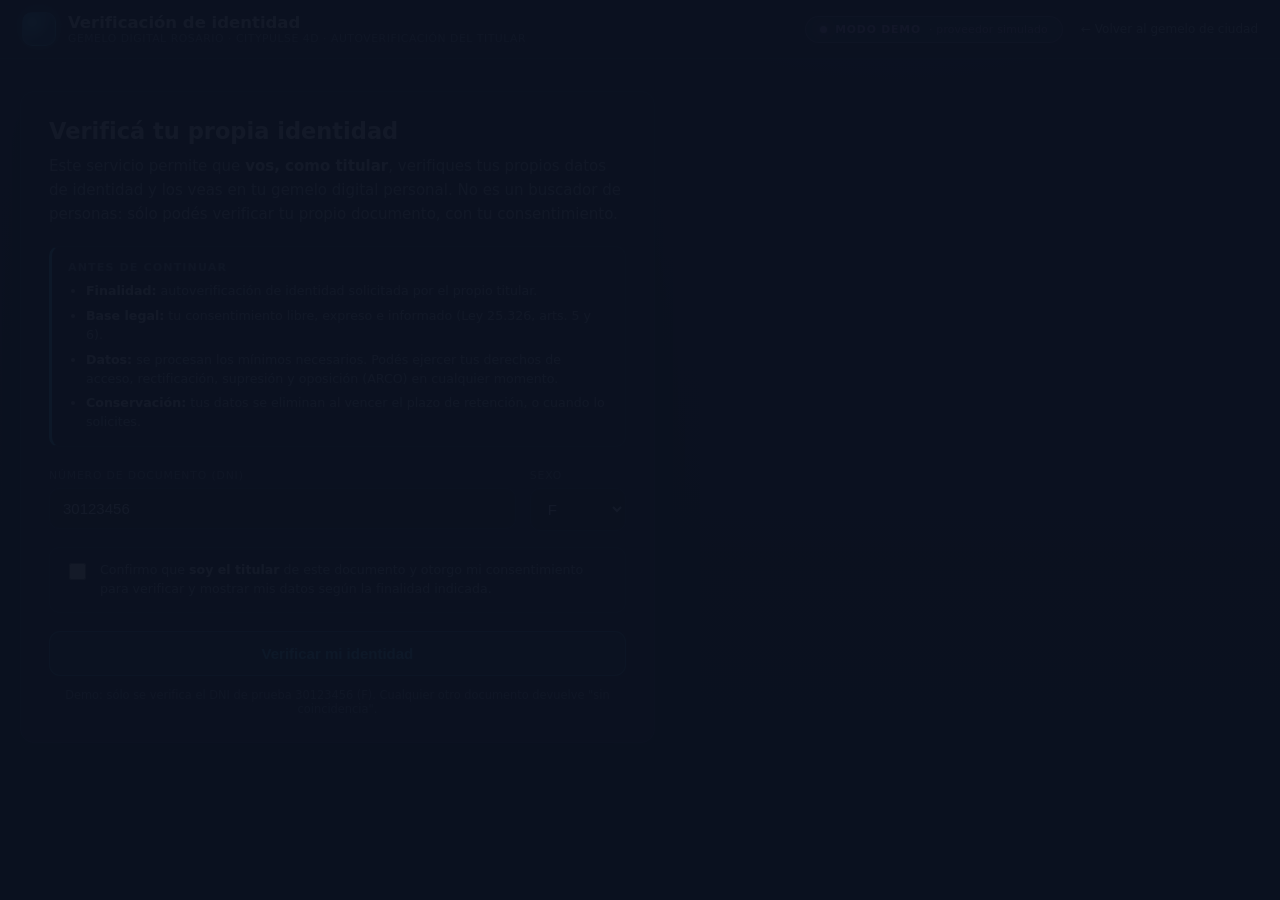
==== apps/web/verify/index.html @ 2c193ae4 "feat: add consent-based self-service identity verification Legal, in-scope alternative to a DNI peop" ====
<!doctype html>
<html lang="es">
<head>
  <meta charset="utf-8" />
  <meta name="viewport" content="width=device-width, initial-scale=1" />
  <title>Verificación de identidad — CityPulse 4D</title>
  <link rel="stylesheet" href="verify.css" />
</head>
<body>
  <header class="topbar">
    <div class="brand">
      <div class="brand-mark" aria-hidden="true"></div>
      <div class="brand-text">
        <span class="brand-title">Verificación de identidad</span>
        <span class="brand-sub">Gemelo Digital Rosario · CityPulse 4D · autoverificación del titular</span>
      </div>
    </div>
    <div id="mode-banner" class="mode-pill" hidden></div>
    <a class="nav-link" href="../">← Volver al gemelo de ciudad</a>
  </header>

  <main class="wrap">
    <!-- STEP 1 — consent + form -->
    <section id="step-consent" class="card consent-card">
      <h1>Verificá tu propia identidad</h1>
      <p class="lead">
        Este servicio permite que <strong>vos, como titular</strong>, verifiques tus propios
        datos de identidad y los veas en tu gemelo digital personal. No es un buscador de
        personas: sólo podés verificar tu propio documento, con tu consentimiento.
      </p>

      <div class="legal-box">
        <h2>Antes de continuar</h2>
        <ul>
          <li><strong>Finalidad:</strong> autoverificación de identidad solicitada por el propio titular.</li>
          <li><strong>Base legal:</strong> tu consentimiento libre, expreso e informado (Ley 25.326, arts. 5 y 6).</li>
          <li><strong>Datos:</strong> se procesan los mínimos necesarios. Podés ejercer tus derechos de acceso, rectificación, supresión y oposición (ARCO) en cualquier momento.</li>
          <li><strong>Conservación:</strong> tus datos se eliminan al vencer el plazo de retención, o cuando lo solicites.</li>
        </ul>
      </div>

      <form id="verify-form" autocomplete="off">
        <div class="field-row">
          <label class="field">
            <span class="field-label">Número de documento (DNI)</span>
            <input id="dni" name="dni" inputmode="numeric" maxlength="10" placeholder="30123456" required />
          </label>
          <label class="field sexo">
            <span class="field-label">Sexo</span>
            <select id="sexo" name="sexo" required>
              <option value="F">F</option>
              <option value="M">M</option>
              <option value="X">X</option>
            </select>
          </label>
        </div>

        <label class="consent-check">
          <input type="checkbox" id="consent" required />
          <span>Confirmo que <strong>soy el titular</strong> de este documento y otorgo mi
          consentimiento para verificar y mostrar mis datos según la finalidad indicada.</span>
        </label>

        <p id="form-error" class="form-error" hidden></p>

        <button type="submit" class="btn-primary">Verificar mi identidad</button>
        <p id="demo-hint" class="demo-hint"></p>
      </form>
    </section>

    <!-- STEP 2 — verifying -->
    <section id="step-loading" class="card loading-card" hidden>
      <div class="spinner" aria-hidden="true"></div>
      <p>Verificando con el proveedor de identidad…</p>
    </section>

    <!-- STEP 3 — result -->
    <section id="step-result" class="result" hidden></section>
  </main>

  <div id="load-error" class="load-error" hidden></div>

  <script src="verify.js"></script>
</body>
</html>
---- apps/web/verify/verify.css ----
/* Verificación de identidad — CityPulse 4D
 * Self-contained theme tokens (mirrors the main dashboard look). */

:root {
  --bg-0: #0b1120;
  --bg-1: #101830;
  --panel: rgba(19, 28, 50, 0.92);
  --panel-edge: #243254;
  --panel-edge-soft: rgba(96, 130, 200, 0.16);
  --text: #eaf1fc;
  --text-dim: #aebcd6;
  --muted: #7e8db0;
  --accent: #4fd2ff;
  --ok: #34d399;
  --stale: #fbbf24;
  --error: #fb7185;
  --mock: #c4a5ff;
  --glow: 0 0 18px rgba(79, 210, 255, 0.25);
  --radius: 14px;
  font-size: 15px;
}

* { box-sizing: border-box; }

html, body {
  margin: 0;
  min-height: 100%;
  background:
    radial-gradient(1200px 700px at 70% -10%, #16264a 0%, transparent 60%),
    linear-gradient(180deg, var(--bg-1) 0%, var(--bg-0) 100%);
  color: var(--text);
  font-family: "Segoe UI Variable Display", "Segoe UI", system-ui, -apple-system, sans-serif;
}
body { display: flex; flex-direction: column; min-height: 100vh; }

* { scrollbar-width: thin; scrollbar-color: #2c3c64 transparent; }
*::-webkit-scrollbar { width: 8px; height: 8px; }
*::-webkit-scrollbar-thumb { background: #2c3c64; border-radius: 8px; }

/* ---- top bar ---- */
.topbar {
  display: flex; align-items: center; gap: 18px;
  padding: 12px 22px;
  background: linear-gradient(180deg, rgba(22, 32, 58, 0.95), rgba(16, 24, 46, 0.95));
  border-bottom: 1px solid var(--panel-edge);
}
.brand { display: flex; align-items: center; gap: 12px; min-width: 0; }
.brand-mark {
  width: 34px; height: 34px; flex: none; border-radius: 10px;
  background:
    radial-gradient(circle at 30% 30%, rgba(79, 210, 255, 0.9), rgba(79, 210, 255, 0.15) 60%),
    linear-gradient(135deg, #1b3f74, #102449);
  border: 1px solid rgba(79, 210, 255, 0.45);
  box-shadow: var(--glow), inset 0 0 12px rgba(79, 210, 255, 0.35);
}
.brand-text { display: flex; flex-direction: column; }
.brand-title { font-size: 1.1rem; font-weight: 700; }
.brand-sub { color: var(--muted); font-size: 0.72rem; letter-spacing: 0.05em; text-transform: uppercase; }

.mode-pill {
  display: inline-flex; align-items: center; gap: 8px; margin-left: auto;
  padding: 6px 14px; border-radius: 999px;
  font-size: 0.72rem; font-weight: 700; letter-spacing: 0.08em; text-transform: uppercase;
}
.mode-pill .pill-dot { width: 7px; height: 7px; border-radius: 50%; animation: pulse 2.4s ease-in-out infinite; }
.mode-pill .pill-sub { font-weight: 500; letter-spacing: 0.02em; text-transform: none; opacity: 0.75; }
.mode-pill.mock { color: var(--mock); background: rgba(196, 165, 255, 0.1); border: 1px solid rgba(196, 165, 255, 0.4); }
.mode-pill.mock .pill-dot { background: var(--mock); box-shadow: 0 0 8px var(--mock); }
.mode-pill.live { color: var(--ok); background: rgba(52, 211, 153, 0.1); border: 1px solid rgba(52, 211, 153, 0.4); }
.mode-pill.live .pill-dot { background: var(--ok); box-shadow: 0 0 8px var(--ok); }
@keyframes pulse { 0%,100% { opacity: 1; transform: scale(1); } 50% { opacity: 0.45; transform: scale(0.8); } }

.nav-link { color: var(--text-dim); text-decoration: none; font-size: 0.8rem; white-space: nowrap; }
.nav-link:hover { color: var(--accent); }

/* ---- layout ---- */
.wrap { flex: 1; display: flex; justify-content: center; align-items: flex-start; padding: 32px 20px 48px; }

.card {
  width: 100%; max-width: 640px;
  background: var(--panel);
  backdrop-filter: blur(6px);
  border: 1px solid var(--panel-edge);
  border-radius: var(--radius);
  padding: 26px 28px;
  box-shadow: 0 12px 40px rgba(0, 0, 0, 0.4);
}

.consent-card h1 { margin: 0 0 10px; font-size: 1.5rem; }
.lead { color: var(--text-dim); line-height: 1.6; margin: 0 0 20px; }
.lead strong { color: var(--text); }

.legal-box {
  background: rgba(28, 40, 70, 0.5);
  border: 1px solid var(--panel-edge-soft);
  border-left: 3px solid var(--accent);
  border-radius: 10px;
  padding: 14px 16px;
  margin-bottom: 22px;
}
.legal-box h2 { margin: 0 0 8px; font-size: 0.74rem; text-transform: uppercase; letter-spacing: 0.1em; color: var(--muted); }
.legal-box ul { margin: 0; padding-left: 18px; display: flex; flex-direction: column; gap: 6px; font-size: 0.84rem; color: var(--text-dim); line-height: 1.5; }
.legal-box strong { color: var(--text); }

/* ---- form ---- */
.field-row { display: flex; gap: 14px; margin-bottom: 16px; }
.field { display: flex; flex-direction: column; gap: 6px; flex: 1; }
.field.sexo { flex: 0 0 96px; }
.field-label { font-size: 0.72rem; text-transform: uppercase; letter-spacing: 0.08em; color: var(--muted); }
.field input, .field select {
  background: rgba(12, 18, 34, 0.7);
  border: 1px solid var(--panel-edge);
  border-radius: 10px;
  color: var(--text);
  padding: 11px 13px;
  font-size: 1rem;
  font-variant-numeric: tabular-nums;
  outline: none;
  transition: border-color 0.15s, box-shadow 0.15s;
}
.field input:focus, .field select:focus { border-color: var(--accent); box-shadow: var(--glow); }

.consent-check {
  display: flex; gap: 11px; align-items: flex-start;
  background: rgba(28, 40, 70, 0.4);
  border: 1px solid var(--panel-edge-soft);
  border-radius: 10px;
  padding: 13px 15px;
  font-size: 0.84rem; color: var(--text-dim); line-height: 1.5;
  cursor: pointer;
  margin-bottom: 18px;
}
.consent-check input { margin-top: 2px; width: 17px; height: 17px; accent-color: var(--accent); flex: none; }
.consent-check strong { color: var(--text); }

.form-error {
  background: rgba(251, 113, 133, 0.1);
  border: 1px solid rgba(251, 113, 133, 0.3);
  color: var(--error);
  border-radius: 9px;
  padding: 10px 13px;
  font-size: 0.84rem;
  margin: 0 0 16px;
}

.btn-primary {
  width: 100%;
  padding: 13px;
  border-radius: 11px;
  border: 1px solid rgba(79, 210, 255, 0.5);
  background: rgba(79, 210, 255, 0.16);
  color: var(--accent);
  font-size: 1rem; font-weight: 700;
  cursor: pointer;
  transition: box-shadow 0.15s, background 0.15s;
}
.btn-primary:hover { box-shadow: var(--glow); background: rgba(79, 210, 255, 0.26); }

.demo-hint { margin: 12px 0 0; font-size: 0.76rem; color: var(--muted); text-align: center; }

/* ---- loading ---- */
.loading-card { text-align: center; color: var(--text-dim); }
.spinner {
  width: 42px; height: 42px; margin: 6px auto 16px;
  border: 3px solid rgba(79, 210, 255, 0.2);
  border-top-color: var(--accent);
  border-radius: 50%;
  animation: spin 0.8s linear infinite;
}
@keyframes spin { to { transform: rotate(360deg); } }

/* ---- result ---- */
.result { width: 100%; max-width: 760px; display: flex; flex-direction: column; gap: 16px; }

.profile-card {
  background: var(--panel);
  border: 1px solid var(--panel-edge);
  border-radius: var(--radius);
  padding: 22px;
  box-shadow: 0 12px 40px rgba(0, 0, 0, 0.4);
  display: grid;
  grid-template-columns: 132px 1fr;
  gap: 22px;
}
.profile-photo {
  width: 132px; height: 132px; border-radius: 14px;
  border: 1px solid var(--panel-edge);
  background: #0d1426;
  object-fit: cover;
}
.photo-wrap { display: flex; flex-direction: column; gap: 8px; align-items: center; }
.photo-note { font-size: 0.66rem; color: var(--muted); text-align: center; line-height: 1.4; }

.profile-head { min-width: 0; }
.profile-kicker { font-size: 0.68rem; text-transform: uppercase; letter-spacing: 0.12em; color: var(--muted); }
.profile-name { font-size: 1.6rem; font-weight: 700; margin: 2px 0 6px; line-height: 1.2; }
.verif-line { display: flex; flex-wrap: wrap; gap: 8px; align-items: center; }

.badge {
  display: inline-flex; align-items: center; gap: 5px;
  padding: 3px 10px; border-radius: 999px;
  font-size: 0.66rem; font-weight: 700; letter-spacing: 0.06em; text-transform: uppercase;
  border: 1px solid transparent;
}
.badge::before { content: ""; width: 6px; height: 6px; border-radius: 50%; background: currentColor; box-shadow: 0 0 6px currentColor; }
.badge.verified { color: var(--ok); background: rgba(52, 211, 153, 0.12); border-color: rgba(52, 211, 153, 0.35); }
.badge.not_found, .badge.failed { color: var(--stale); background: rgba(251, 191, 36, 0.1); border-color: rgba(251, 191, 36, 0.35); }
.badge.mock { color: var(--mock); background: rgba(196, 165, 255, 0.1); border-color: rgba(196, 165, 255, 0.35); }
.badge.live { color: var(--ok); background: rgba(52, 211, 153, 0.12); border-color: rgba(52, 211, 153, 0.35); }

.detail-grid {
  display: grid; grid-template-columns: 1fr 1fr; gap: 1px;
  border-radius: 12px; overflow: hidden;
  background: var(--panel);
  border: 1px solid var(--panel-edge);
}
.detail-cell { background: rgba(28, 40, 70, 0.5); padding: 11px 14px; }
.detail-cell.full { grid-column: 1 / -1; }
.detail-k { font-size: 0.66rem; text-transform: uppercase; letter-spacing: 0.08em; color: var(--muted); margin-bottom: 3px; }
.detail-v { font-size: 0.95rem; font-weight: 600; font-variant-numeric: tabular-nums; }

.map-card { position: relative; border-radius: 12px; overflow: hidden; border: 1px solid var(--panel-edge); }
.map-card canvas { display: block; width: 100%; height: 200px; }
.map-card .map-tag {
  position: absolute; left: 12px; top: 10px;
  font-size: 0.72rem; color: var(--text-dim);
  background: rgba(13, 19, 36, 0.8); border: 1px solid var(--panel-edge-soft);
  padding: 4px 10px; border-radius: 999px;
}

.gov-card {
  background: rgba(28, 40, 70, 0.45);
  border: 1px solid var(--panel-edge-soft);
  border-radius: 12px;
  padding: 14px 16px;
  font-size: 0.8rem; color: var(--text-dim); line-height: 1.55;
}
.gov-card h3 { margin: 0 0 8px; font-size: 0.72rem; text-transform: uppercase; letter-spacing: 0.1em; color: var(--muted); }
.gov-row { display: flex; justify-content: space-between; gap: 12px; padding: 3px 0; }
.gov-row span:first-child { color: var(--muted); }

.actions { display: flex; gap: 10px; flex-wrap: wrap; }
.btn-ghost, .btn-danger {
  padding: 9px 16px; border-radius: 10px; font-size: 0.84rem; cursor: pointer;
  border: 1px solid var(--panel-edge); background: transparent; color: var(--text-dim);
  transition: border-color 0.15s, color 0.15s, background 0.15s;
}
.btn-ghost:hover { border-color: var(--accent); color: var(--accent); }
.btn-danger { border-color: rgba(251, 113, 133, 0.4); color: var(--error); }
.btn-danger:hover { background: rgba(251, 113, 133, 0.12); }

.empty-state {
  background: var(--panel);
  border: 1px solid var(--panel-edge);
  border-left: 3px solid var(--stale);
  border-radius: var(--radius);
  padding: 22px 24px;
}
.empty-state.erased { border-left-color: var(--ok); }
.empty-state h2 { margin: 0 0 8px; font-size: 1.1rem; }
.empty-state p { color: var(--text-dim); line-height: 1.6; margin: 0 0 14px; }

.disclaimer-strip {
  background: rgba(196, 165, 255, 0.08);
  border: 1px solid rgba(196, 165, 255, 0.3);
  color: var(--mock);
  border-radius: 12px;
  padding: 11px 15px;
  font-size: 0.8rem;
  line-height: 1.5;
}

.load-error {
  position: fixed; inset: 0; display: flex; align-items: center; justify-content: center;
  padding: 32px; background: rgba(11, 17, 32, 0.96); text-align: center; white-space: pre-line; line-height: 1.7;
}

@media (max-width: 620px) {
  .profile-card { grid-template-columns: 1fr; justify-items: center; text-align: center; }
  .verif-line { justify-content: center; }
  .detail-grid { grid-template-columns: 1fr; }
  .field-row { flex-direction: column; }
  .field.sexo { flex: 1; }
}
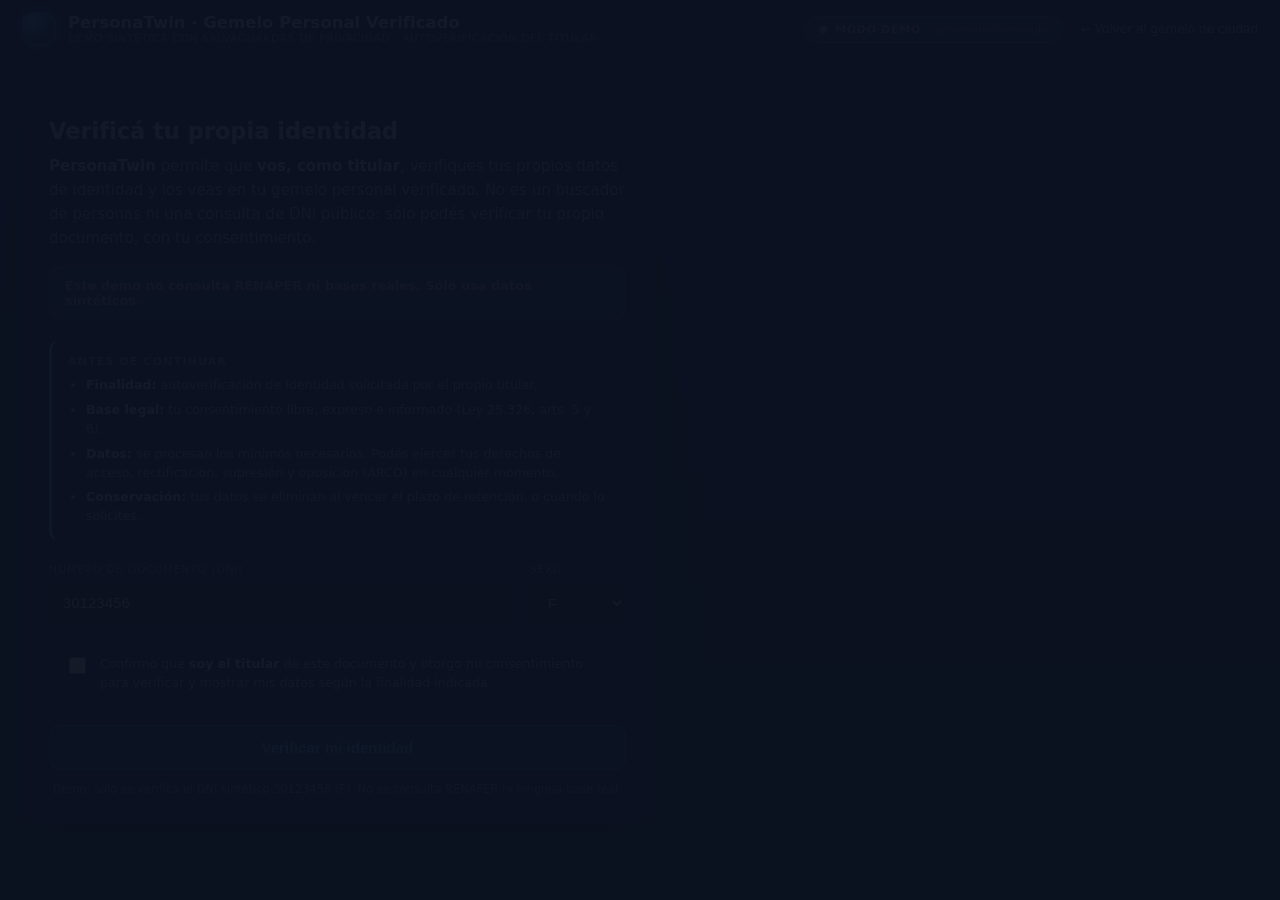
==== commit f513dcf6: "feat: complete PersonaTwin privacy rights demo flows Build on the consent-based self-verification de" ====
--- a/apps/web/verify/index.html
+++ b/apps/web/verify/index.html
@@ -3,7 +3,7 @@
 <head>
   <meta charset="utf-8" />
   <meta name="viewport" content="width=device-width, initial-scale=1" />
-  <title>Verificación de identidad — CityPulse 4D</title>
+  <title>PersonaTwin — Gemelo Personal Verificado</title>
   <link rel="stylesheet" href="verify.css" />
 </head>
 <body>
@@ -11,8 +11,8 @@
     <div class="brand">
       <div class="brand-mark" aria-hidden="true"></div>
       <div class="brand-text">
-        <span class="brand-title">Verificación de identidad</span>
-        <span class="brand-sub">Gemelo Digital Rosario · CityPulse 4D · autoverificación del titular</span>
+        <span class="brand-title">PersonaTwin · Gemelo Personal Verificado</span>
+        <span class="brand-sub">Demo sintética con salvaguardas de privacidad · autoverificación del titular</span>
       </div>
     </div>
     <div id="mode-banner" class="mode-pill" hidden></div>
@@ -24,10 +24,14 @@
     <section id="step-consent" class="card consent-card">
       <h1>Verificá tu propia identidad</h1>
       <p class="lead">
-        Este servicio permite que <strong>vos, como titular</strong>, verifiques tus propios
-        datos de identidad y los veas en tu gemelo digital personal. No es un buscador de
-        personas: sólo podés verificar tu propio documento, con tu consentimiento.
+        <strong>PersonaTwin</strong> permite que <strong>vos, como titular</strong>, verifiques
+        tus propios datos de identidad y los veas en tu gemelo personal verificado. No es un
+        buscador de personas ni una consulta de DNI público: sólo podés verificar tu propio
+        documento, con tu consentimiento.
       </p>
+      <div class="callout-demo">
+        Este demo no consulta RENAPER ni bases reales. Sólo usa datos sintéticos.
+      </div>
 
       <div class="legal-box">
         <h2>Antes de continuar</h2>
--- a/apps/web/verify/verify.css
+++ b/apps/web/verify/verify.css
@@ -87,8 +87,19 @@
 }
 
 .consent-card h1 { margin: 0 0 10px; font-size: 1.5rem; }
-.lead { color: var(--text-dim); line-height: 1.6; margin: 0 0 20px; }
+.lead { color: var(--text-dim); line-height: 1.6; margin: 0 0 16px; }
 .lead strong { color: var(--text); }
+
+.callout-demo {
+  background: rgba(196, 165, 255, 0.1);
+  border: 1px solid rgba(196, 165, 255, 0.34);
+  color: var(--mock);
+  border-radius: 11px;
+  padding: 11px 15px;
+  font-size: 0.86rem;
+  font-weight: 600;
+  margin-bottom: 20px;
+}
 
 .legal-box {
   background: rgba(28, 40, 70, 0.5);
@@ -240,14 +251,74 @@
 .gov-row span:first-child { color: var(--muted); }
 
 .actions { display: flex; gap: 10px; flex-wrap: wrap; }
-.btn-ghost, .btn-danger {
+.btn-ghost, .btn-danger, .btn-warn {
   padding: 9px 16px; border-radius: 10px; font-size: 0.84rem; cursor: pointer;
   border: 1px solid var(--panel-edge); background: transparent; color: var(--text-dim);
   transition: border-color 0.15s, color 0.15s, background 0.15s;
 }
 .btn-ghost:hover { border-color: var(--accent); color: var(--accent); }
+.btn-warn { border-color: rgba(251, 191, 36, 0.4); color: var(--stale); }
+.btn-warn:hover { background: rgba(251, 191, 36, 0.12); }
 .btn-danger { border-color: rgba(251, 113, 133, 0.4); color: var(--error); }
 .btn-danger:hover { background: rgba(251, 113, 133, 0.12); }
+
+/* rights block */
+.rights {
+  background: rgba(28, 40, 70, 0.4);
+  border: 1px solid var(--panel-edge-soft);
+  border-radius: var(--radius);
+  padding: 16px 18px;
+}
+.rights-title { margin: 0 0 12px; font-size: 0.72rem; text-transform: uppercase; letter-spacing: 0.1em; color: var(--muted); }
+
+/* rectification panel */
+.rectify-box {
+  margin-top: 14px;
+  background: rgba(12, 18, 34, 0.55);
+  border: 1px solid var(--panel-edge);
+  border-radius: 12px;
+  padding: 15px 16px;
+}
+.rectify-lead { margin: 0 0 12px; font-size: 0.83rem; color: var(--text-dim); line-height: 1.5; }
+.rectify-lead strong { color: var(--text); }
+.btn-primary.slim { width: auto; padding: 9px 18px; font-size: 0.86rem; }
+
+/* toast */
+.toast {
+  margin-top: 12px;
+  padding: 10px 14px;
+  border-radius: 10px;
+  font-size: 0.82rem;
+  line-height: 1.5;
+  border: 1px solid var(--panel-edge);
+  background: rgba(28, 40, 70, 0.6);
+  color: var(--text-dim);
+}
+.toast.ok { border-color: rgba(52, 211, 153, 0.4); color: var(--ok); background: rgba(52, 211, 153, 0.1); }
+.toast.warn { border-color: rgba(251, 191, 36, 0.4); color: var(--stale); background: rgba(251, 191, 36, 0.1); }
+
+/* audit panel */
+.audit-card {
+  background: rgba(28, 40, 70, 0.4);
+  border: 1px solid var(--panel-edge-soft);
+  border-radius: var(--radius);
+  padding: 14px 16px;
+}
+.audit-card h3 { margin: 0 0 10px; font-size: 0.72rem; text-transform: uppercase; letter-spacing: 0.1em; color: var(--muted); }
+.audit-list { list-style: none; margin: 0; padding: 0; display: flex; flex-direction: column; gap: 1px; border-radius: 10px; overflow: hidden; }
+.audit-list li {
+  display: flex; align-items: baseline; gap: 12px; flex-wrap: wrap;
+  background: rgba(12, 18, 34, 0.45);
+  padding: 8px 12px;
+  font-size: 0.8rem;
+}
+.audit-list li.muted { color: var(--muted); }
+.audit-time { color: var(--muted); font-variant-numeric: tabular-nums; font-size: 0.74rem; flex: none; }
+.audit-action { font-weight: 600; color: var(--text); }
+.audit-detail { color: var(--text-dim); font-size: 0.76rem; }
+
+.empty-state.revoked { border-left-color: var(--stale); }
+.empty-state p + p { margin-top: 10px; }
 
 .empty-state {
   background: var(--panel);
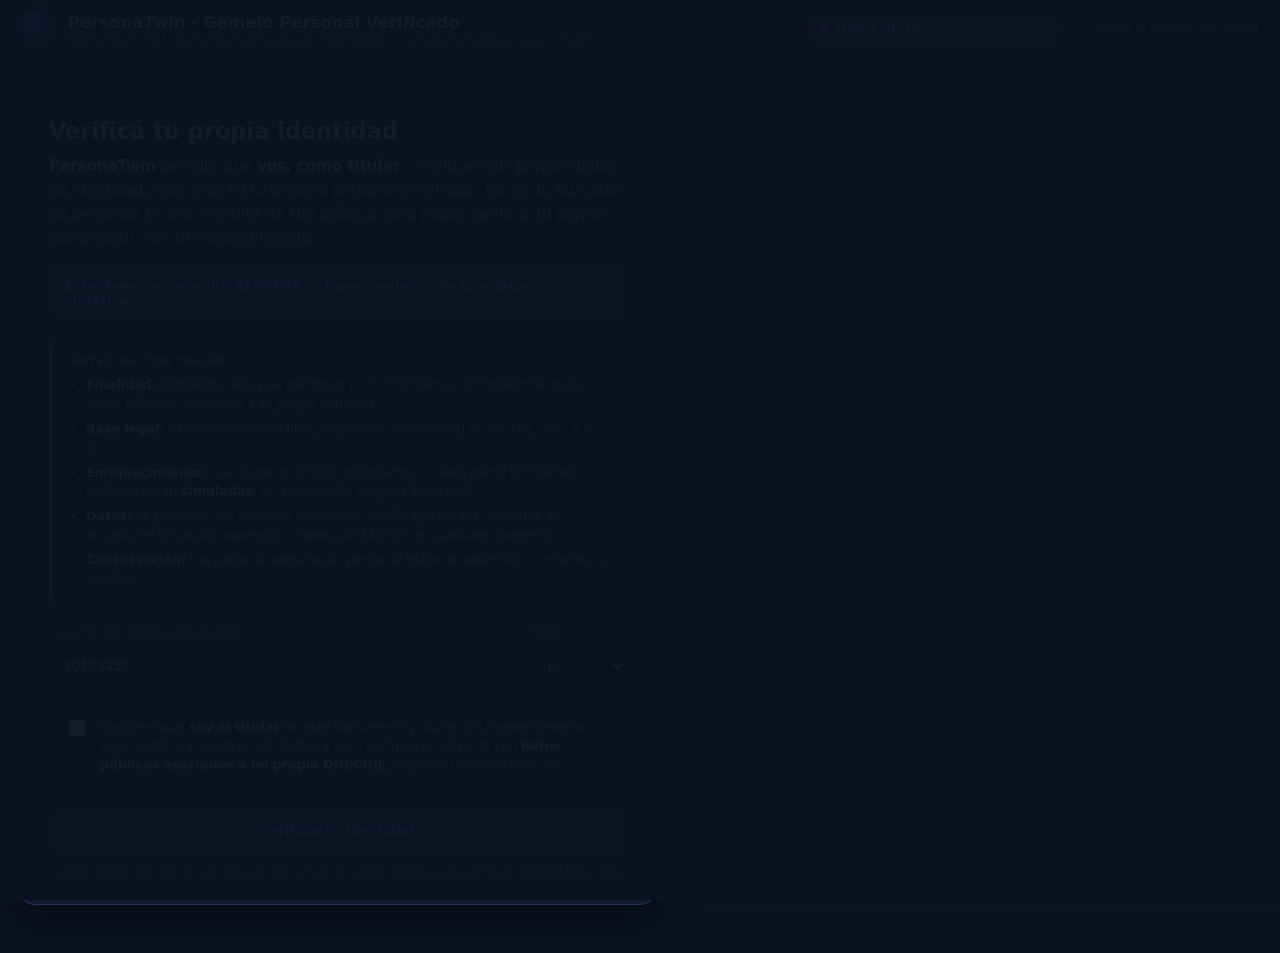
==== commit 97ddde9c: "feat: PersonaTwin public-data enrichment of own profile (issue #10) Extend the consent-based self-ve" ====
--- a/apps/web/verify/index.html
+++ b/apps/web/verify/index.html
@@ -36,8 +36,9 @@
       <div class="legal-box">
         <h2>Antes de continuar</h2>
         <ul>
-          <li><strong>Finalidad:</strong> autoverificación de identidad solicitada por el propio titular.</li>
+          <li><strong>Finalidad:</strong> autoverificación de identidad y, si lo consentís, enriquecimiento con datos públicos asociados a tu propio DNI/CUIL.</li>
           <li><strong>Base legal:</strong> tu consentimiento libre, expreso e informado (Ley 25.326, arts. 5 y 6).</li>
+          <li><strong>Enriquecimiento:</strong> sólo sobre tu propio documento. En este demo las fuentes públicas están <strong>simuladas</strong>; no se consulta ninguna base real.</li>
           <li><strong>Datos:</strong> se procesan los mínimos necesarios. Podés ejercer tus derechos de acceso, rectificación, supresión y oposición (ARCO) en cualquier momento.</li>
           <li><strong>Conservación:</strong> tus datos se eliminan al vencer el plazo de retención, o cuando lo solicites.</li>
         </ul>
@@ -62,7 +63,8 @@
         <label class="consent-check">
           <input type="checkbox" id="consent" required />
           <span>Confirmo que <strong>soy el titular</strong> de este documento y otorgo mi
-          consentimiento para verificar y mostrar mis datos según la finalidad indicada.</span>
+          consentimiento para verificar y mostrar mis datos, y para enriquecer mi perfil con
+          <strong>datos públicos asociados a mi propio DNI/CUIL</strong>, según la finalidad indicada.</span>
         </label>
 
         <p id="form-error" class="form-error" hidden></p>
--- a/apps/web/verify/verify.css
+++ b/apps/web/verify/verify.css
@@ -262,6 +262,56 @@
 .btn-danger { border-color: rgba(251, 113, 133, 0.4); color: var(--error); }
 .btn-danger:hover { background: rgba(251, 113, 133, 0.12); }
 
+/* badge variants used by enrichment source status */
+.badge.ok { color: var(--ok); background: rgba(52, 211, 153, 0.12); border-color: rgba(52, 211, 153, 0.35); }
+.badge.ok_empty { color: #8fb4d9; background: rgba(143, 180, 217, 0.12); border-color: rgba(143, 180, 217, 0.3); }
+.badge.stale { color: var(--stale); background: rgba(251, 191, 36, 0.1); border-color: rgba(251, 191, 36, 0.35); }
+.badge.error { color: var(--error); background: rgba(251, 113, 133, 0.1); border-color: rgba(251, 113, 133, 0.35); }
+
+/* enrichment block */
+.enrich {
+  background: rgba(28, 40, 70, 0.4);
+  border: 1px solid var(--panel-edge-soft);
+  border-radius: var(--radius);
+  padding: 16px 18px;
+}
+.enrich-tag {
+  font-size: 0.62rem; font-weight: 700; letter-spacing: 0.06em; text-transform: uppercase;
+  color: var(--mock); background: rgba(196, 165, 255, 0.1);
+  border: 1px solid rgba(196, 165, 255, 0.35); border-radius: 999px;
+  padding: 2px 8px; margin-left: 8px; vertical-align: middle;
+}
+.enrich-lead { margin: 4px 0 14px; font-size: 0.8rem; color: var(--text-dim); line-height: 1.5; }
+.enrich-lead strong { color: var(--text); }
+.enrich-grid { display: grid; grid-template-columns: 1fr 1fr; gap: 10px; }
+.enrich-card {
+  background: rgba(12, 18, 34, 0.5);
+  border: 1px solid var(--panel-edge-soft);
+  border-left-width: 3px;
+  border-radius: 11px;
+  padding: 11px 13px;
+}
+.enrich-card.s-ok, .enrich-card.s-mock { border-left-color: var(--ok); }
+.enrich-card.s-ok_empty { border-left-color: #8fb4d9; }
+.enrich-card.s-stale { border-left-color: var(--stale); }
+.enrich-card.s-error { border-left-color: var(--error); }
+.enrich-head { display: flex; align-items: center; justify-content: space-between; gap: 8px; }
+.enrich-name { font-weight: 600; font-size: 0.84rem; }
+.enrich-meta { color: var(--muted); font-size: 0.7rem; margin: 3px 0 8px; }
+.enrich-records { margin: 0; display: flex; flex-direction: column; gap: 4px; }
+.enrich-row { display: flex; justify-content: space-between; gap: 10px; font-size: 0.8rem; }
+.enrich-row dt { color: var(--muted); margin: 0; }
+.enrich-row dd { margin: 0; font-weight: 600; text-align: right; }
+.enrich-detail { display: block; font-weight: 400; color: var(--muted); font-size: 0.72rem; }
+.enrich-empty {
+  font-size: 0.78rem; color: var(--text-dim);
+  background: rgba(143, 180, 217, 0.08); border: 1px dashed var(--panel-edge);
+  border-radius: 8px; padding: 8px 10px;
+}
+.enrich-error { margin-top: 8px; font-size: 0.72rem; color: var(--stale); }
+
+@media (max-width: 620px) { .enrich-grid { grid-template-columns: 1fr; } }
+
 /* rights block */
 .rights {
   background: rgba(28, 40, 70, 0.4);
